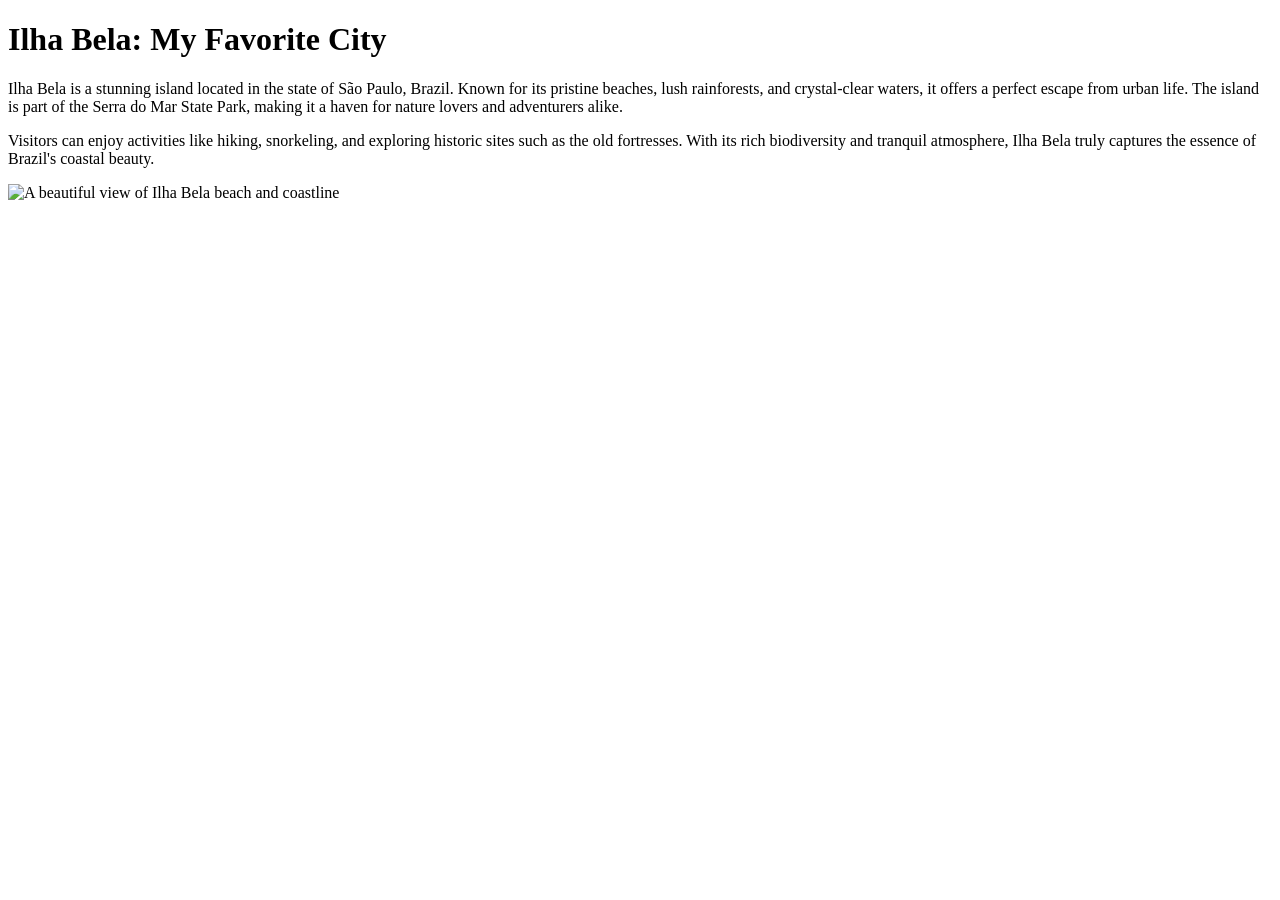
==== week01/favorite-city.html @ 3ed725a2 "Add My Favorite City's page" ====
<!DOCTYPE html>
<html lang="en">

<head>
    <meta charset="UTF-8">
    <meta name="viewport" content="width=device-width, initial-scale=1.0">
    <title>My Favorite City</title>
</head>

<body>
    <h1>Ilha Bela: My Favorite City</h1>
    <p>Ilha Bela is a stunning island located in the state of São Paulo, Brazil. Known for its
        pristine beaches, lush
        rainforests, and crystal-clear waters, it offers a perfect escape from urban life. The
        island is part of the Serra
        do Mar State Park, making it a haven for nature lovers and adventurers alike.</p>
    <p>Visitors can enjoy activities like hiking, snorkeling, and exploring historic sites such as
        the old fortresses.
        With its rich biodiversity and tranquil atmosphere, Ilha Bela truly captures the essence of
        Brazil's coastal
        beauty.</p>
    <img
      src="https://upload.wikimedia.org/wikipedia/commons/thumb/0/0a/Ilha_Bela_SP.jpg/800px-Ilha_Bela_SP.jpg"
      alt="A beautiful view of Ilha Bela beach and coastline">
</body>

</html>
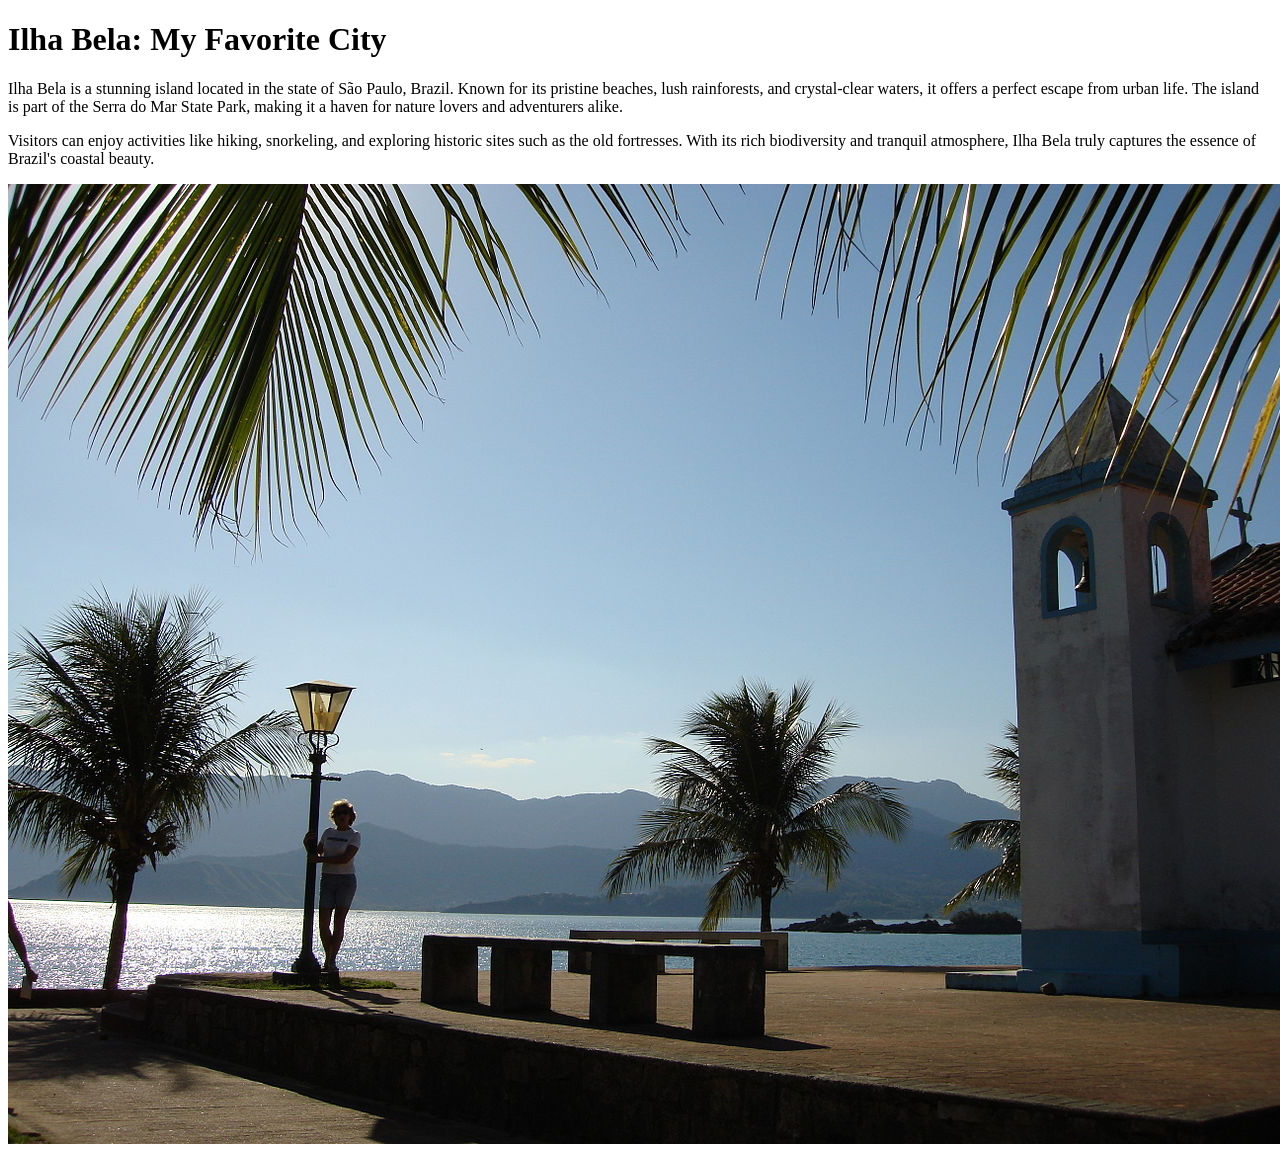
==== commit afb4acbd: "Add My Favorite City's page" ====
--- a/week01/favorite-city.html
+++ b/week01/favorite-city.html
@@ -19,9 +19,10 @@
         With its rich biodiversity and tranquil atmosphere, Ilha Bela truly captures the essence of
         Brazil's coastal
         beauty.</p>
-    <img
-      src="https://upload.wikimedia.org/wikipedia/commons/thumb/0/0a/Ilha_Bela_SP.jpg/800px-Ilha_Bela_SP.jpg"
+    <img src="images/1280px-Ilha_Bela_032.jpg"
       alt="A beautiful view of Ilha Bela beach and coastline">
+
+
 </body>
 
 </html>
